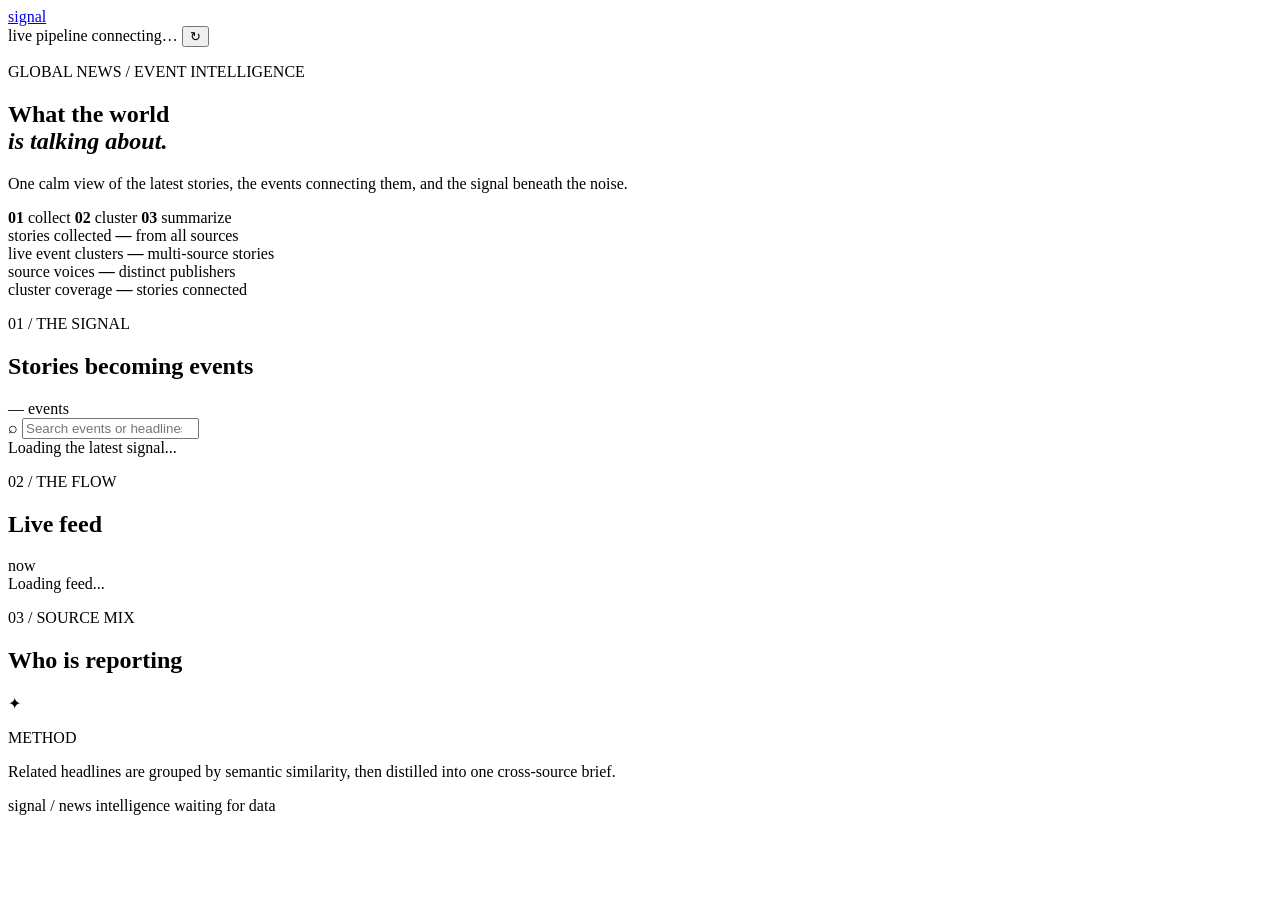
==== frontend/index.html @ 74e898fa "Prepare news dashboard for Render deployment" ====
<!doctype html>
<html lang="en">
  <head>
    <!-- Basic document metadata keeps the dashboard responsive and accessible. -->
    <meta charset="utf-8" />
    <meta name="viewport" content="width=device-width, initial-scale=1" />
    <meta name="theme-color" content="#f5f6f2" />
    <title>Signal — News intelligence</title>
    <!-- The visual design uses DM Sans for UI text and DM Mono for labels. -->
    <link rel="preconnect" href="https://fonts.googleapis.com" />
    <link rel="preconnect" href="https://fonts.gstatic.com" crossorigin />
    <link href="https://fonts.googleapis.com/css2?family=DM+Mono:wght@400;500&family=DM+Sans:wght@400;500;600;700&display=swap" rel="stylesheet" />
    <link rel="stylesheet" href="/styles.css" />
  </head>
  <body>
    <!-- One centered shell contains the header, dashboard content, and footer. -->
    <div class="shell">
      <!-- Header: brand, connection status, last update, and manual refresh. -->
      <header class="topbar">
        <a class="wordmark" href="/" aria-label="Signal home">
          <span class="wordmark-mark"><i></i><i></i><i></i></span>
          <span>signal</span>
        </a>
        <div class="topbar-meta">
          <span class="live-pill"><span class="pulse"></span> live pipeline</span>
          <span id="last-updated" class="muted">connecting…</span>
          <button id="refresh-button" class="icon-button" type="button" aria-label="Refresh data" title="Refresh data">
            <span aria-hidden="true">↻</span>
          </button>
        </div>
      </header>

      <main>
        <!-- Introductory copy explains the purpose and the three pipeline stages. -->
        <section class="intro">
          <div>
            <p class="eyebrow">GLOBAL NEWS / EVENT INTELLIGENCE</p>
            <h1>What the world<br /><em>is talking about.</em></h1>
          </div>
          <div class="intro-copy">
            <p>One calm view of the latest stories, the events connecting them, and the signal beneath the noise.</p>
            <div class="pipeline-line" aria-label="Pipeline stages">
              <span class="pipeline-node active"><b>01</b> collect</span>
              <span class="pipeline-connector"></span>
              <span class="pipeline-node active"><b>02</b> cluster</span>
              <span class="pipeline-connector"></span>
              <span class="pipeline-node active"><b>03</b> summarize</span>
            </div>
          </div>
        </section>

        <!-- These cards are populated from /api/data by frontend/app.js. -->
        <section id="stats" class="stats-grid" aria-label="Pipeline metrics">
          <article class="stat-card stat-card-accent">
            <span class="stat-label">stories collected</span>
            <strong data-stat="article_count">—</strong>
            <span class="stat-foot">from all sources</span>
          </article>
          <article class="stat-card">
            <span class="stat-label">live event clusters</span>
            <strong data-stat="event_count">—</strong>
            <span class="stat-foot">multi-source stories</span>
          </article>
          <article class="stat-card">
            <span class="stat-label">source voices</span>
            <strong data-stat="source_count">—</strong>
            <span class="stat-foot">distinct publishers</span>
          </article>
          <article class="stat-card stat-card-dark">
            <span class="stat-label">cluster coverage</span>
            <strong id="coverage-stat">—</strong>
            <span class="stat-foot">stories connected</span>
          </article>
        </section>

        <!-- Main column contains searchable event clusters; side column contains
             the latest article feed, publisher counts, and method note. -->
        <section class="dashboard-grid">
          <div class="main-column">
            <div class="section-heading">
              <div>
                <p class="eyebrow">01 / THE SIGNAL</p>
                <h2>Stories becoming events</h2>
              </div>
              <span id="event-count-label" class="count-label">— events</span>
            </div>
            <!-- Search and publisher filters only change client-side rendering. -->
            <div class="filters">
              <label class="search-box">
                <span aria-hidden="true">⌕</span>
                <input id="search-input" type="search" placeholder="Search events or headlines" autocomplete="off" />
              </label>
              <div id="source-filters" class="source-filters" aria-label="Filter by source"></div>
            </div>
            <!-- JavaScript replaces this loading state with event cards. -->
            <div id="events-list" class="events-list" aria-live="polite">
              <div class="loading-state">Loading the latest signal<span class="loading-dots">...</span></div>
            </div>
          </div>

          <aside class="side-column">
            <section class="side-panel feed-panel">
              <div class="section-heading compact-heading">
                <div>
                  <p class="eyebrow">02 / THE FLOW</p>
                  <h2>Live feed</h2>
                </div>
                <span class="live-dot-label"><span class="pulse"></span> now</span>
              </div>
              <!-- JavaScript inserts the newest collected articles here. -->
              <div id="live-feed" class="live-feed">
                <div class="loading-state">Loading feed<span class="loading-dots">...</span></div>
              </div>
            </section>

            <section class="side-panel source-panel">
              <div class="section-heading compact-heading">
                <div>
                  <p class="eyebrow">03 / SOURCE MIX</p>
                  <h2>Who is reporting</h2>
                </div>
              </div>
              <!-- JavaScript draws simple proportional bars for source counts. -->
              <div id="source-chart" class="source-chart"></div>
            </section>

            <section class="method-note">
              <span class="method-icon">✦</span>
              <div>
                <p class="eyebrow">METHOD</p>
                <p>Related headlines are grouped by semantic similarity, then distilled into one cross-source brief.</p>
              </div>
            </section>
          </aside>
        </section>
      </main>

      <footer class="footer">
        <span>signal / news intelligence</span>
        <span id="footer-status">waiting for data</span>
      </footer>
    </div>
    <!-- defer waits until HTML parsing is complete before running the UI code. -->
    <script src="/app.js" defer></script>
  </body>
</html>
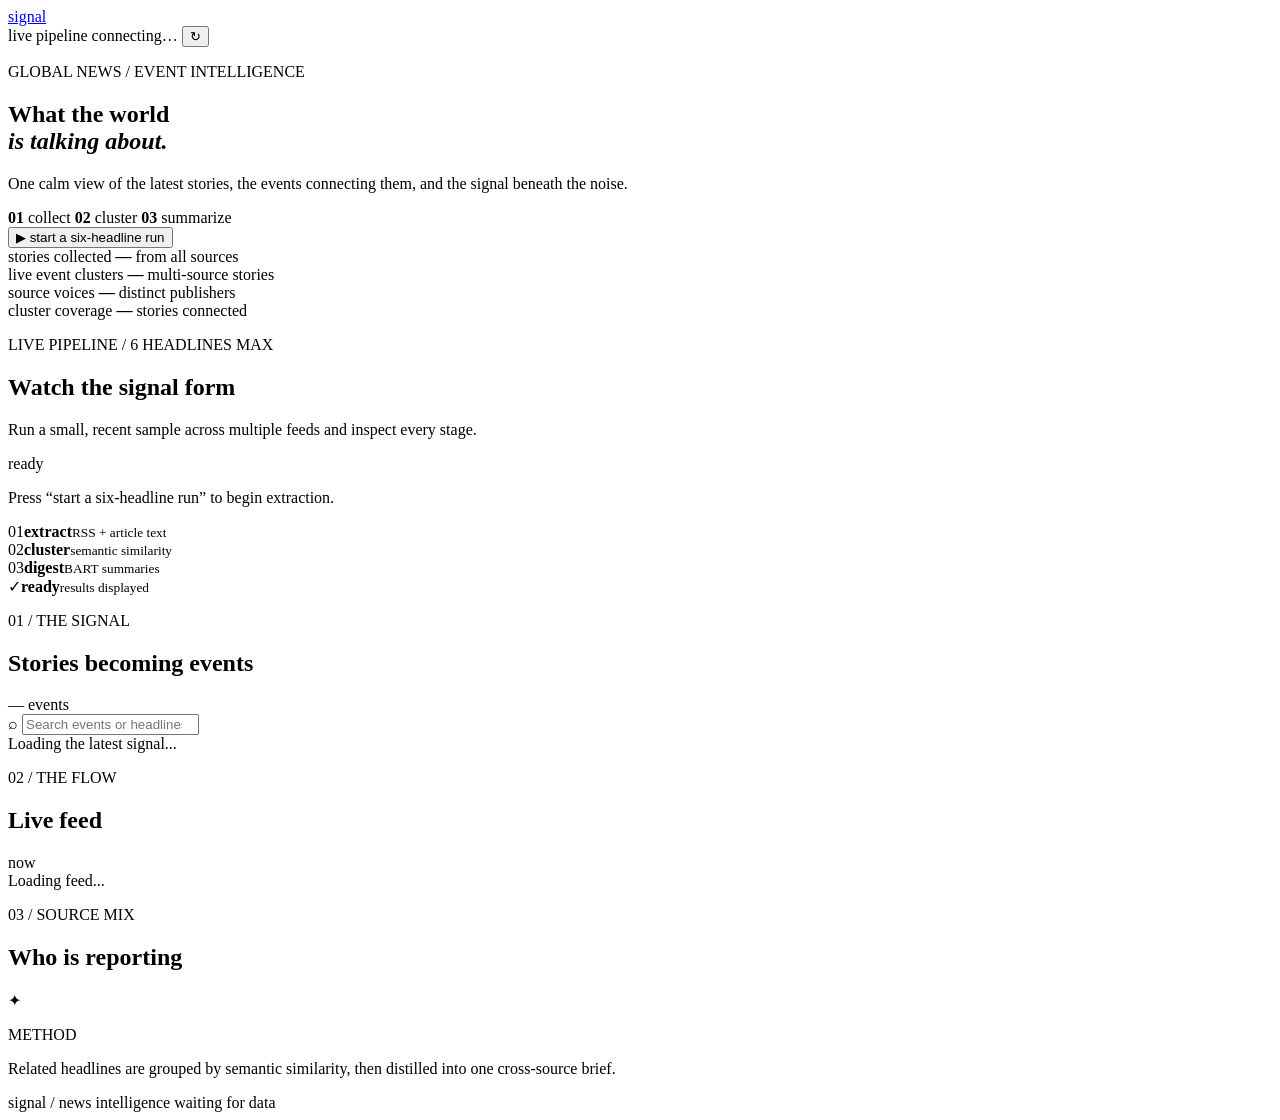
==== commit 8d451913: "Add interactive six-headline pipeline run" ====
--- a/frontend/index.html
+++ b/frontend/index.html
@@ -46,6 +46,9 @@
               <span class="pipeline-connector"></span>
               <span class="pipeline-node active"><b>03</b> summarize</span>
             </div>
+            <button id="run-pipeline-button" class="run-button" type="button">
+              <span aria-hidden="true">▶</span> start a six-headline run
+            </button>
           </div>
         </section>
 
@@ -71,6 +74,42 @@
             <strong id="coverage-stat">—</strong>
             <span class="stat-foot">stories connected</span>
           </article>
+        </section>
+
+        <!-- Interactive pipeline panel. The browser polls server.py while the
+             background run extracts, clusters, and digests a small sample. -->
+        <section id="pipeline-run" class="pipeline-run" aria-live="polite">
+          <div class="run-heading">
+            <div>
+              <p class="eyebrow">LIVE PIPELINE / 6 HEADLINES MAX</p>
+              <h2>Watch the signal form</h2>
+              <p class="run-subtitle">Run a small, recent sample across multiple feeds and inspect every stage.</p>
+            </div>
+            <span id="run-status-pill" class="run-status-pill">ready</span>
+          </div>
+          <div class="run-progress-bar"><span id="run-progress-fill"></span></div>
+          <p id="run-message" class="run-message">Press “start a six-headline run” to begin extraction.</p>
+          <div class="run-stages">
+            <div class="run-stage" data-run-stage="extracting"><span>01</span><strong>extract</strong><small>RSS + article text</small></div>
+            <div class="run-stage" data-run-stage="clustering"><span>02</span><strong>cluster</strong><small>semantic similarity</small></div>
+            <div class="run-stage" data-run-stage="digesting"><span>03</span><strong>digest</strong><small>BART summaries</small></div>
+            <div class="run-stage" data-run-stage="complete"><span>✓</span><strong>ready</strong><small>results displayed</small></div>
+          </div>
+          <div id="run-error" class="run-error" hidden></div>
+          <div id="run-results" class="run-results" hidden>
+            <div class="run-result-column">
+              <p class="detail-label">Extracted headlines</p>
+              <div id="run-extracted"></div>
+            </div>
+            <div class="run-result-column">
+              <p class="detail-label">Clusters</p>
+              <div id="run-clusters"></div>
+            </div>
+            <div class="run-result-column run-digest-column">
+              <p class="detail-label">Digests and source summaries</p>
+              <div id="run-digests"></div>
+            </div>
+          </div>
         </section>
 
         <!-- Main column contains searchable event clusters; side column contains
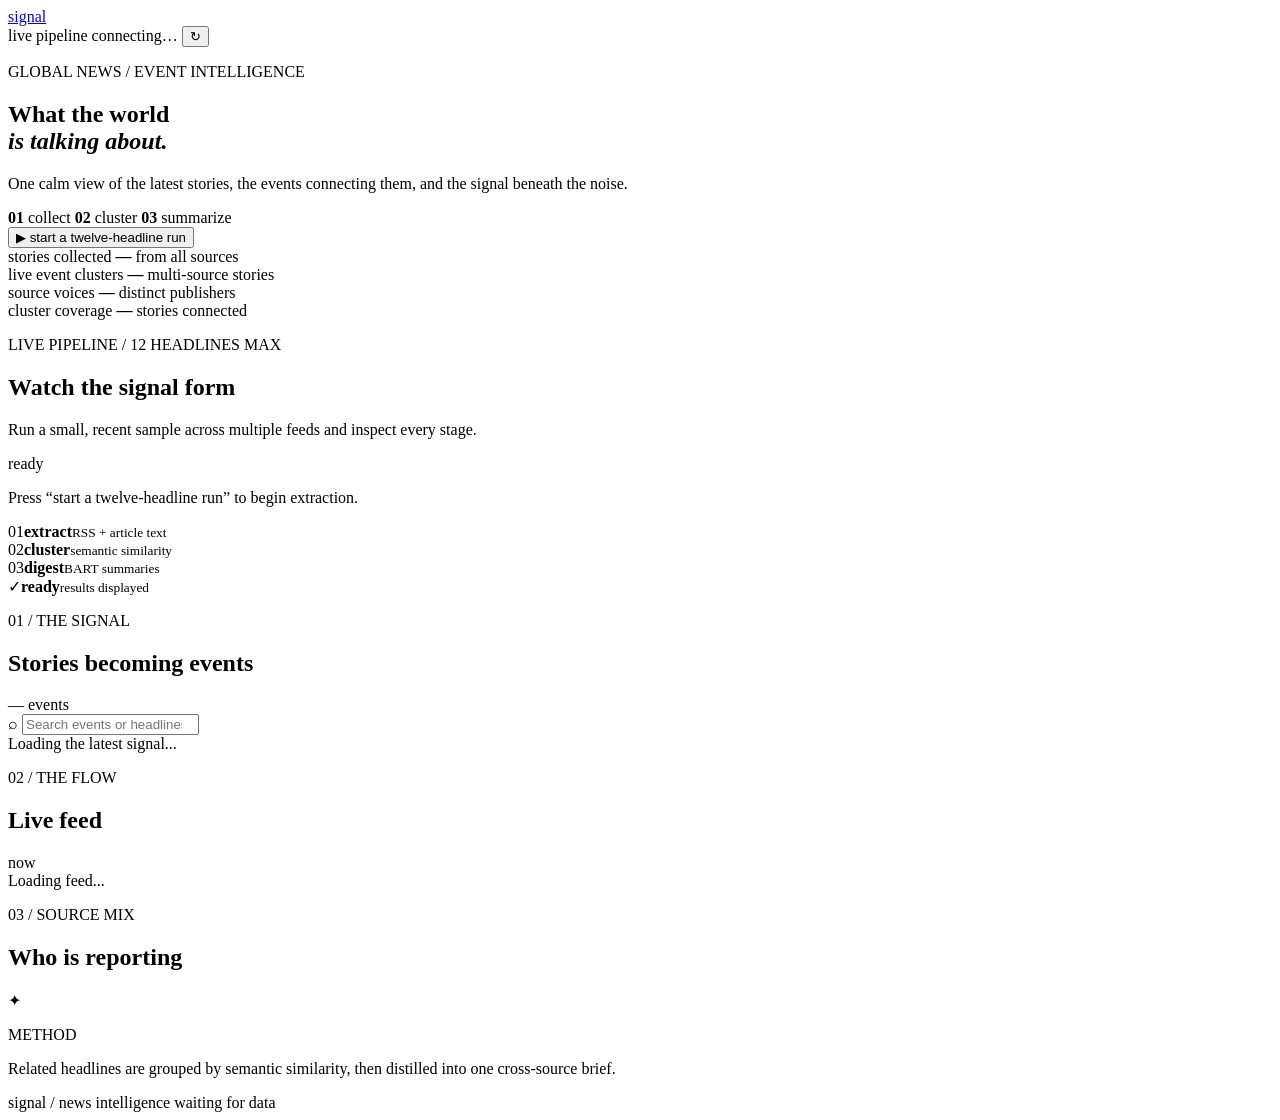
==== commit 6f0882f7: "Increase interactive headline sample" ====
--- a/frontend/index.html
+++ b/frontend/index.html
@@ -47,7 +47,7 @@
               <span class="pipeline-node active"><b>03</b> summarize</span>
             </div>
             <button id="run-pipeline-button" class="run-button" type="button">
-              <span aria-hidden="true">▶</span> start a six-headline run
+              <span aria-hidden="true">▶</span> start a twelve-headline run
             </button>
           </div>
         </section>
@@ -81,14 +81,14 @@
         <section id="pipeline-run" class="pipeline-run" aria-live="polite">
           <div class="run-heading">
             <div>
-              <p class="eyebrow">LIVE PIPELINE / 6 HEADLINES MAX</p>
+              <p class="eyebrow">LIVE PIPELINE / 12 HEADLINES MAX</p>
               <h2>Watch the signal form</h2>
               <p class="run-subtitle">Run a small, recent sample across multiple feeds and inspect every stage.</p>
             </div>
             <span id="run-status-pill" class="run-status-pill">ready</span>
           </div>
           <div class="run-progress-bar"><span id="run-progress-fill"></span></div>
-          <p id="run-message" class="run-message">Press “start a six-headline run” to begin extraction.</p>
+          <p id="run-message" class="run-message">Press “start a twelve-headline run” to begin extraction.</p>
           <div class="run-stages">
             <div class="run-stage" data-run-stage="extracting"><span>01</span><strong>extract</strong><small>RSS + article text</small></div>
             <div class="run-stage" data-run-stage="clustering"><span>02</span><strong>cluster</strong><small>semantic similarity</small></div>
